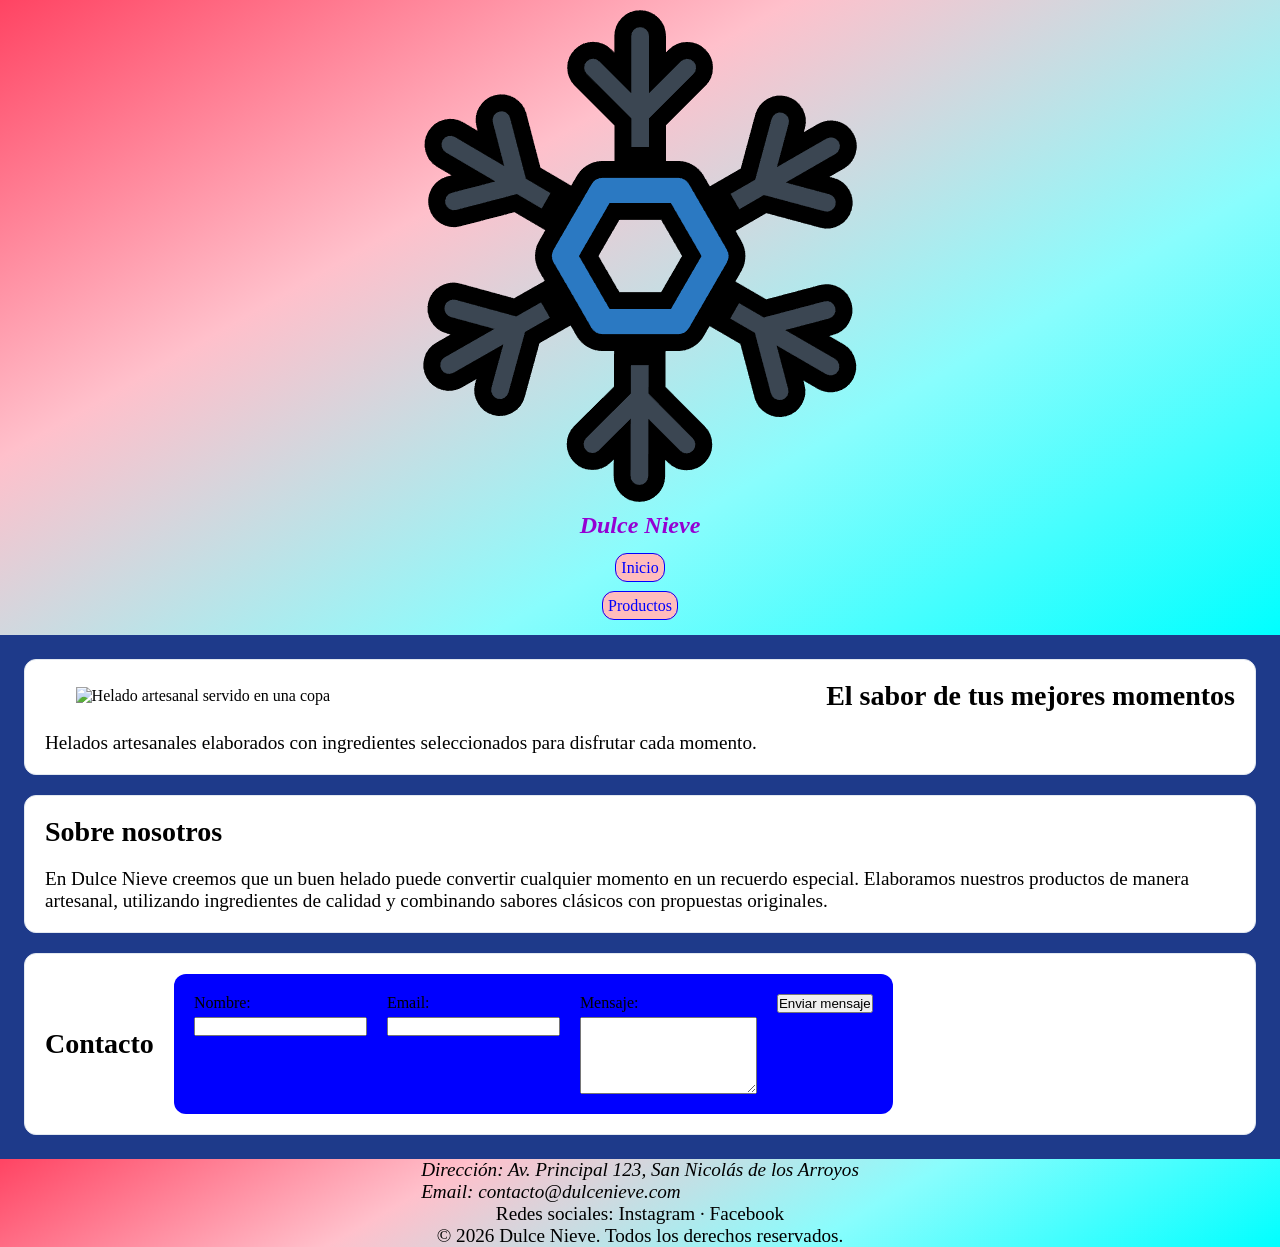
==== index.html @ 10e42fdd "Contacto arreglado" ====
<!DOCTYPE html>
<html lang="es">
<head>
    <meta charset="UTF-8">
    <meta name="viewport" content="width=device-width, initial-scale=1.0">
    <link rel="icon" type="image/png" href="img/logo.png">
    <link rel="stylesheet" href="./styles.css">
    <title>Dulce Nieve | Heladería</title>
</head>
<body>
    <header class="encabezado">
        <img src="img/logo.png" alt="Logo de Dulce Nieve">
        <h1><em>Dulce Nieve</em></h1>
        <nav class="barra">
            <ul>
                <li>
                    <a href="index.html">Inicio</a>
                </li>
                <li>
                    <a href="productos.html">Productos</a>
                </li>
            </ul>
        </nav>
    </header>

    <main class="contenedor">

        <section class="hero">
            <img
                src="https://images.unsplash.com/photo-1563805042-7684c019e1cb"
                alt="Helado artesanal servido en una copa"
            >

            <h2>El sabor de tus mejores momentos</h2>

            <p>
                Helados artesanales elaborados con ingredientes seleccionados
                para disfrutar cada momento.
            </p>
        </section>

        <section id="sobre-nosotros">
            <h2>Sobre nosotros</h2>

            <p>
                En Dulce Nieve creemos que un buen helado puede convertir
                cualquier momento en un recuerdo especial. Elaboramos nuestros
                productos de manera artesanal, utilizando ingredientes de
                calidad y combinando sabores clásicos con propuestas originales.
            </p>
        </section>

        <section id="contacto">
            <h2>Contacto</h2>

            <form action="#" method="post">
                <div class="campo">
                    <label for="nombre">Nombre:</label>
                    <input
                        type="text"
                        id="nombre"
                        name="nombre"
                        autocomplete="name"
                        required
                    >
                </div>

                <div class="campo">
                    <label for="email">Email:</label>
                    <input
                        type="email"
                        id="email"
                        name="email"
                        autocomplete="email"
                        required
                    >
                </div>

                <div class="campo">
                    <label for="mensaje">Mensaje:</label>
                    <textarea
                        id="mensaje"
                        name="mensaje"
                        rows="5"
                        required
                    ></textarea>
                </div>

                <button type="submit">Enviar mensaje</button>
            </form>
        </section>

    </main>

    <footer class="pie">
        <address>
            <p>Dirección: Av. Principal 123, San Nicolás de los Arroyos</p>
            <p>Email: contacto@dulcenieve.com</p>
        </address>

        <p>Redes sociales: Instagram · Facebook</p>

        <p>&copy; 2026 Dulce Nieve. Todos los derechos reservados.</p>
    </footer>
</body>
</html>
---- styles.css ----
* {
  margin: 0;
  padding: 0;
  box-sizing: border-box;
}

.encabezado {
    margin: 0;
    background: linear-gradient(150deg, #ff4463,#ffc0cb,#89fdfd ,#00ffff);
    width: 100%;
    display: flex;
    flex-direction: column;
    align-items: center;
    position: sticky;
    top: 0;
    left: 0;
    z-index: 1;
}
.encabezado img {
    width: 40%;
}
.encabezado h1 {
    margin-bottom: 0;
    font-weight: bold;
    font-size: 1.5rem;
    color: darkviolet;
}
.barra ul{
    list-style: none;
    margin: 0;
    padding: 20px 0;
    display: flex;
    flex-direction: column;
    align-items: center;
    gap: 20px;
}
.barra ul a{
    text-decoration: none;
    padding: 5px;
    color: blue;
    background-color: #ffbcbc;
    border: 1px solid blue;
    border-radius: 12px;
}

.hero img {
    width: 100%;
    max-width: 700px;
    margin: 0 auto;
}

.contenedor{
    background-color: #1e3a8a;
    margin: 0 auto;
    padding: 24px;
    display: flex;
    flex-direction: column;
    justify-content: space-evenly;
    gap: 20px;
}

.hero, #sobre-nosotros, #contacto{
  display: flex;
  flex-wrap: wrap;
  gap: 20px;
  align-items: center;
  background-color: #ffffff;
  border: 1px solid #e2e8f0;
  border-radius: 12px;
  padding: 20px;
}

#contacto form{
    background-color: blue;
    border-radius: 12px;
  padding: 20px;
  display: flex;
  flex-wrap: wrap;
  gap: 20px;
  align-items: flex-start;
}

.campo {
    display: flex;
    flex-direction: column;
    gap: 5px;
}

h2{
    font-size: 1.75rem;
}

p{
    font-size: 1.20rem;
}

.pie{
    margin: 0;
    background: linear-gradient(150deg, #ff4463,#ffc0cb,#89fdfd ,#00ffff);
    width: 100%;
    display: flex;
    flex-direction: column;
    align-items: center;
    position: relative;
    bottom: 0;
    left: 0;
    z-index: 1;
}
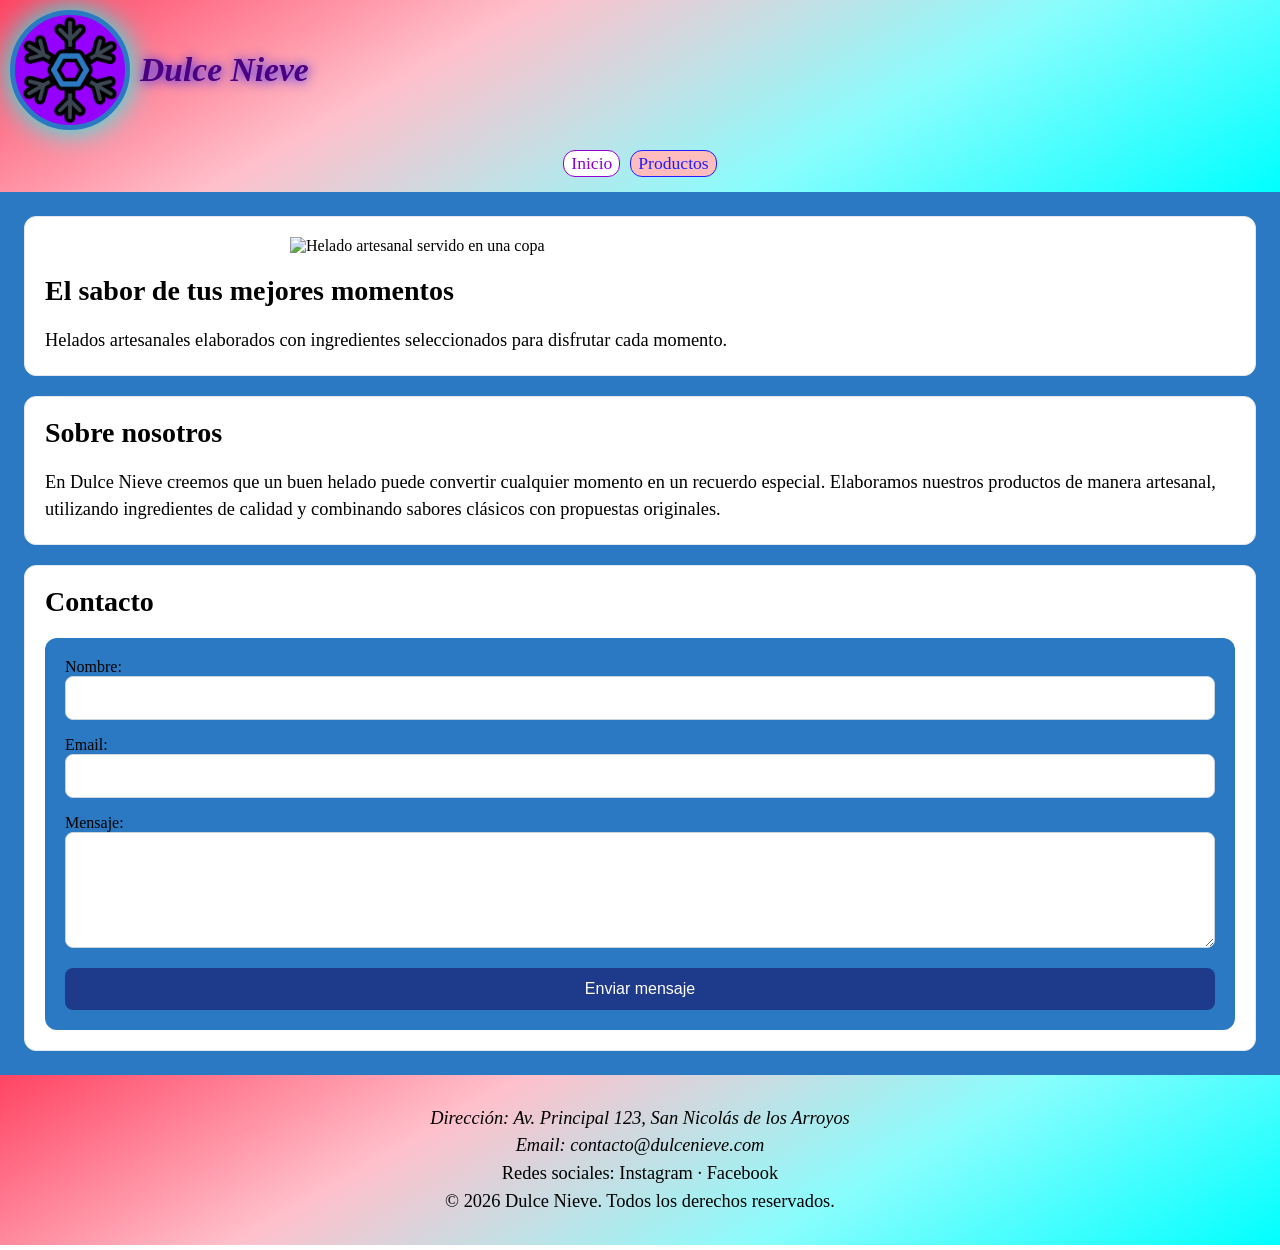
==== commit f3058d2d: "Se cambiaron los html y el css para cambiar de color la opcion activa del navegador" ====
--- a/index.html
+++ b/index.html
@@ -14,7 +14,7 @@
         <nav class="barra">
             <ul>
                 <li>
-                    <a href="index.html">Inicio</a>
+                    <a href="index.html" aria-current="page">Inicio</a>
                 </li>
                 <li>
                     <a href="productos.html">Productos</a>
@@ -25,7 +25,7 @@
 
     <main class="contenedor">
 
-        <section class="hero">
+        <section class="seccion">
             <img
                 src="https://images.unsplash.com/photo-1563805042-7684c019e1cb"
                 alt="Helado artesanal servido en una copa"
@@ -39,7 +39,7 @@
             </p>
         </section>
 
-        <section id="sobre-nosotros">
+        <section class="seccion">
             <h2>Sobre nosotros</h2>
 
             <p>
@@ -50,7 +50,7 @@
             </p>
         </section>
 
-        <section id="contacto">
+        <section class="seccion">
             <h2>Contacto</h2>
 
             <form action="#" method="post">
--- a/styles.css
+++ b/styles.css
@@ -1,56 +1,74 @@
 * {
-  margin: 0;
-  padding: 0;
-  box-sizing: border-box;
+    margin: 0;
+    padding: 0;
+    box-sizing: border-box;
 }
 
 .encabezado {
     margin: 0;
     background: linear-gradient(150deg, #ff4463,#ffc0cb,#89fdfd ,#00ffff);
     width: 100%;
-    display: flex;
-    flex-direction: column;
-    align-items: center;
     position: sticky;
     top: 0;
-    left: 0;
-    z-index: 1;
+    z-index: 10;
+
+    display: flex;
+    flex-wrap: wrap;
+    align-items: center;
 }
 .encabezado img {
-    width: 40%;
+    width: 120px;
+    margin: 10px;
+    max-width: 40%;
+    border-radius: 50%;
+    border: 5px solid rgb(43, 121, 194);
+    background-color: rgb(149, 0, 255);
+    box-shadow: 0px 0px 30px rgb(0, 255, 242)
 }
 .encabezado h1 {
-    margin-bottom: 0;
+    margin: 0;
     font-weight: bold;
-    font-size: 1.5rem;
-    color: darkviolet;
-}
-.barra ul{
-    list-style: none;
-    margin: 0;
-    padding: 20px 0;
-    display: flex;
-    flex-direction: column;
-    align-items: center;
-    gap: 20px;
-}
-.barra ul a{
-    text-decoration: none;
-    padding: 5px;
-    color: blue;
-    background-color: #ffbcbc;
-    border: 1px solid blue;
-    border-radius: 12px;
+    font-size: 2.1rem;
+    color:indigo;
+    text-shadow: 1px 1px 12px rgb(32, 28, 255);
 }
 
-.hero img {
+.barra {
+    width: 100%;
+}
+
+.barra ul {
+    list-style: none;
+    padding: 10px 0 15px;
+    display: flex;
+    justify-content: center;
+    gap: 10px;
+}
+.barra ul a {
+    display: block;
+    text-decoration: none;
+    padding: 2px 7px;
+    color: rgb(32, 28, 255);
+    background-color: #ffbcbc;
+    border: 1px solid rgb(32, 28, 255);
+    border-radius: 12px;
+    font-size: 1.1rem;
+}
+
+.barra ul a[aria-current="page"] {
+    background-color: #ffffff;
+    color: darkviolet;
+    border: 1px solid darkviolet;
+}
+
+.seccion img {
     width: 100%;
     max-width: 700px;
     margin: 0 auto;
 }
 
-.contenedor{
-    background-color: #1e3a8a;
+.contenedor {
+    background-color: rgb(43, 121, 194);
     margin: 0 auto;
     padding: 24px;
     display: flex;
@@ -59,50 +77,107 @@
     gap: 20px;
 }
 
-.hero, #sobre-nosotros, #contacto{
-  display: flex;
-  flex-wrap: wrap;
-  gap: 20px;
-  align-items: center;
-  background-color: #ffffff;
-  border: 1px solid #e2e8f0;
-  border-radius: 12px;
-  padding: 20px;
+.seccion {
+    display: flex;
+    flex-direction: column;
+    gap: 20px;
+    align-items: stretch;
+    background-color: #ffffff;
+    border: 1px solid #e2e8f0;
+    border-radius: 12px;
+    padding: 20px;
 }
 
-#contacto form{
-    background-color: blue;
+.seccion form {
+    width: 100%;
+    background-color: rgb(43, 121, 194);
     border-radius: 12px;
-  padding: 20px;
-  display: flex;
-  flex-wrap: wrap;
-  gap: 20px;
-  align-items: flex-start;
+    padding: 20px;
+    display: flex;
+    flex-direction: column;
+    gap: 16px;
 }
 
-.campo {
+.campo input,
+.campo textarea {
+    width: 100%;
+    padding: 12px;
+    border: 1px solid #cbd5e1;
+    border-radius: 8px;
+    font-size: 1rem;
+}
+
+.campo textarea {
+    resize: vertical;
+}
+
+.seccion button {
+    padding: 12px 20px;
+    border: none;
+    border-radius: 8px;
+    background-color: #1e3a8a;
+    color: white;
+    font-size: 1rem;
+    cursor: pointer;
+}
+
+h2 {
+    font-size: 1.75rem; 
+}
+
+h3 {
+    font-size: 1.35rem; 
+}
+
+p {
+    font-size: 1.15rem; 
+    line-height: 1.5;
+}
+
+.productos-grid {
+    width: 100%;
+    display: grid;
+    grid-template-columns: 1fr;
+    gap: 20px;
+}
+
+.producto {
+    background-color: #ffffff;
+    border: 1px solid #e2e8f0;
+    border-radius: 12px;
+    padding: 15px;
     display: flex;
     flex-direction: column;
-    gap: 5px;
+    gap: 8px;
+    transition: transform 0.2s;
 }
 
-h2{
-    font-size: 1.75rem;
+.producto:hover {
+    transform: translateY(-5px);
 }
 
-p{
-    font-size: 1.20rem;
+.producto img {
+    width: 100%;
+    aspect-ratio: 1 / 1;
+    object-fit: cover;
+    border-radius: 10px;
 }
 
-.pie{
-    margin: 0;
-    background: linear-gradient(150deg, #ff4463,#ffc0cb,#89fdfd ,#00ffff);
-    width: 100%;
-    display: flex;
-    flex-direction: column;
-    align-items: center;
-    position: relative;
-    bottom: 0;
-    left: 0;
-    z-index: 1;
+.precio {
+    font-size: 1.15rem;
+    font-weight: bold;
+    color: #1e3a8a;
+}
+
+.pie {
+    background: linear-gradient(
+        150deg,
+        #ff4463,
+        #ffc0cb,
+        #89fdfd,
+        #00ffff
+    );
+
+    padding: 30px;
+    text-align: center;
 }
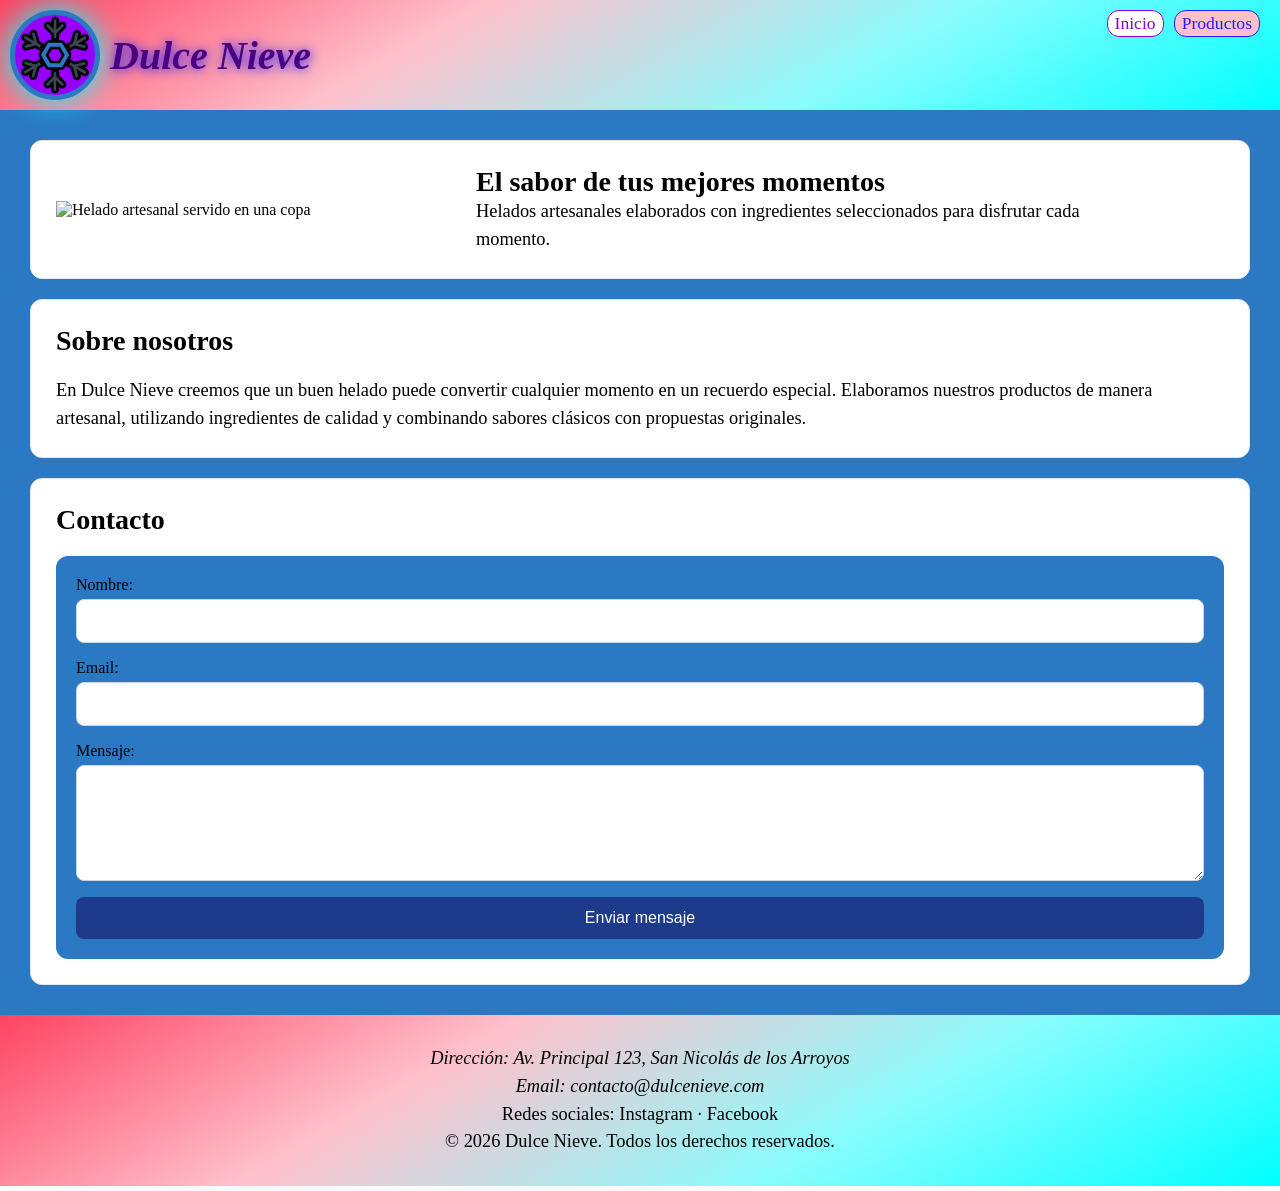
==== commit 77c3607b: "Se agregan animaciones y se comienza a implementar @media" ====
--- a/index.html
+++ b/index.html
@@ -25,19 +25,21 @@
 
     <main class="contenedor">
 
-        <section class="seccion">
-            <img
-                src="https://images.unsplash.com/photo-1563805042-7684c019e1cb"
-                alt="Helado artesanal servido en una copa"
-            >
+        <section class="seccion inicio-principal">
+    <img
+        src="https://images.unsplash.com/photo-1563805042-7684c019e1cb"
+        alt="Helado artesanal servido en una copa"
+    >
 
-            <h2>El sabor de tus mejores momentos</h2>
+    <div>
+        <h2>El sabor de tus mejores momentos</h2>
 
-            <p>
-                Helados artesanales elaborados con ingredientes seleccionados
-                para disfrutar cada momento.
-            </p>
-        </section>
+        <p>
+            Helados artesanales elaborados con ingredientes seleccionados
+            para disfrutar cada momento.
+        </p>
+    </div>
+    </section>
 
         <section class="seccion">
             <h2>Sobre nosotros</h2>
--- a/styles.css
+++ b/styles.css
@@ -1,3 +1,38 @@
+:root {
+    /* Colores principales */
+    --color-rosa-claro: #ffc0cb;
+    --color-cyan: #00ffff;
+    --color-header-footer: linear-gradient(
+        150deg,
+        #ff4463,
+        var(--color-rosa-claro),
+        #89fdfd,
+        var(--color-cyan)
+    );
+
+    /* Colores secundarios */
+    --color-azul: #2b79c2;
+    --color-azul-oscuro: #1e3a8a;
+    --color-violeta-claro: darkviolet;
+    --color-azul-brillante: #201cff;
+
+    /* Colores generales */
+    --color-blanco: #ffffff;
+    --color-borde: #e2e8f0;
+
+    /* Medidas */
+    --espacio-medio: 10px;
+    --espacio-grande: 20px;
+
+    /* Bordes */
+    --radio-pequeno: 8px;
+    --radio-grande: 12px;
+    --borde-fino: 1px;
+
+    /* Texto */
+    --texto-normal: 1.15rem;
+}
+
 * {
     margin: 0;
     padding: 0;
@@ -6,8 +41,9 @@
 
 .encabezado {
     margin: 0;
-    background: linear-gradient(150deg, #ff4463,#ffc0cb,#89fdfd ,#00ffff);
-    width: 100%;
+    width: 100%;
+    background: var(--color-header-footer);
+
     position: sticky;
     top: 0;
     z-index: 10;
@@ -16,21 +52,24 @@
     flex-wrap: wrap;
     align-items: center;
 }
+
 .encabezado img {
     width: 120px;
-    margin: 10px;
+    margin: var(--espacio-medio);
     max-width: 40%;
+
     border-radius: 50%;
-    border: 5px solid rgb(43, 121, 194);
-    background-color: rgb(149, 0, 255);
-    box-shadow: 0px 0px 30px rgb(0, 255, 242)
-}
+    border: 5px solid var(--color-azul);
+    background-color: #9500ff;
+    box-shadow: 0 0 30px var(--color-cyan);
+}
+
 .encabezado h1 {
     margin: 0;
     font-weight: bold;
     font-size: 2.1rem;
-    color:indigo;
-    text-shadow: 1px 1px 12px rgb(32, 28, 255);
+    color: indigo;
+    text-shadow: 1px 1px 12px var(--color-azul-brillante);
 }
 
 .barra {
@@ -39,26 +78,73 @@
 
 .barra ul {
     list-style: none;
-    padding: 10px 0 15px;
+    padding: var(--espacio-medio) 0 15px;
+
     display: flex;
     justify-content: center;
-    gap: 10px;
-}
+    gap: var(--espacio-medio);
+}
+
 .barra ul a {
     display: block;
+
     text-decoration: none;
     padding: 2px 7px;
-    color: rgb(32, 28, 255);
-    background-color: #ffbcbc;
-    border: 1px solid rgb(32, 28, 255);
-    border-radius: 12px;
+
+    color: var(--color-azul-brillante);
+    background-color: var(--color-rosa-claro);
+
+    border: var(--borde-fino) solid var(--color-azul-brillante);
+    border-radius: var(--radio-grande);
+
     font-size: 1.1rem;
 }
 
 .barra ul a[aria-current="page"] {
-    background-color: #ffffff;
-    color: darkviolet;
-    border: 1px solid darkviolet;
+    background-color: var(--color-blanco);
+    color: var(--color-violeta-claro);
+    border-color: var(--color-violeta-claro);
+}
+
+.contenedor {
+    background-color: var(--color-azul);
+
+    margin: 0 auto;
+    padding: 24px;
+
+    display: flex;
+    flex-direction: column;
+
+    justify-content: space-evenly;
+    gap: var(--espacio-grande);
+}
+
+.seccion {
+    display: flex;
+    flex-direction: column;
+
+    gap: var(--espacio-grande);
+    align-items: stretch;
+
+    background-color: var(--color-blanco);
+
+    border: var(--borde-fino) solid var(--color-borde);
+    border-radius: var(--radio-grande);
+
+    padding: 20px;
+    animation: aparecer 0.8s ease;
+}
+
+@keyframes aparecer {
+    from {
+        opacity: 0;
+        transform: translateY(15px);
+    }
+
+    to {
+        opacity: 1;
+        transform: translateY(0);
+    }
 }
 
 .seccion img {
@@ -67,43 +153,35 @@
     margin: 0 auto;
 }
 
-.contenedor {
-    background-color: rgb(43, 121, 194);
-    margin: 0 auto;
-    padding: 24px;
-    display: flex;
-    flex-direction: column;
-    justify-content: space-evenly;
-    gap: 20px;
-}
-
-.seccion {
-    display: flex;
-    flex-direction: column;
-    gap: 20px;
-    align-items: stretch;
-    background-color: #ffffff;
-    border: 1px solid #e2e8f0;
-    border-radius: 12px;
+.seccion form {
+    width: 100%;
+
+    background-color: var(--color-azul);
+
+    border-radius: var(--radio-grande);
     padding: 20px;
-}
-
-.seccion form {
-    width: 100%;
-    background-color: rgb(43, 121, 194);
-    border-radius: 12px;
-    padding: 20px;
-    display: flex;
-    flex-direction: column;
+
+    display: flex;
+    flex-direction: column;
+
     gap: 16px;
+}
+
+.campo {
+    display: flex;
+    flex-direction: column;
+    gap: 5px;
 }
 
 .campo input,
 .campo textarea {
     width: 100%;
+
     padding: 12px;
-    border: 1px solid #cbd5e1;
-    border-radius: 8px;
+
+    border: var(--borde-fino) solid #cbd5e1;
+    border-radius: var(--radio-pequeno);
+
     font-size: 1rem;
 }
 
@@ -113,71 +191,127 @@
 
 .seccion button {
     padding: 12px 20px;
+
     border: none;
-    border-radius: 8px;
-    background-color: #1e3a8a;
-    color: white;
+    border-radius: var(--radio-pequeno);
+
+    background-color: var(--color-azul-oscuro);
+    color: var(--color-blanco);
+
     font-size: 1rem;
     cursor: pointer;
 }
 
 h2 {
-    font-size: 1.75rem; 
+    font-size: 1.75rem;
 }
 
 h3 {
-    font-size: 1.35rem; 
+    font-size: 1.35rem;
 }
 
 p {
-    font-size: 1.15rem; 
+    font-size: var(--texto-normal);
     line-height: 1.5;
 }
 
 .productos-grid {
     width: 100%;
+
     display: grid;
     grid-template-columns: 1fr;
-    gap: 20px;
+
+    gap: var(--espacio-grande);
 }
 
 .producto {
-    background-color: #ffffff;
-    border: 1px solid #e2e8f0;
-    border-radius: 12px;
+    background-color: var(--color-blanco);
+
+    border: var(--borde-fino) solid var(--color-borde);
+    border-radius: var(--radio-grande);
+
     padding: 15px;
+
     display: flex;
     flex-direction: column;
     gap: 8px;
-    transition: transform 0.2s;
+
+    transition: 
+        transform 0.2s ease,
+        box-shadow 0.2s ease;
 }
 
 .producto:hover {
     transform: translateY(-5px);
+    box-shadow: 0 8px 20px rgba(0, 0, 0, 0.15);
 }
 
 .producto img {
     width: 100%;
+
     aspect-ratio: 1 / 1;
     object-fit: cover;
+
     border-radius: 10px;
 }
 
 .precio {
-    font-size: 1.15rem;
+    font-size: var(--texto-normal);
     font-weight: bold;
-    color: #1e3a8a;
+    color: var(--color-azul-oscuro);
 }
 
 .pie {
-    background: linear-gradient(
-        150deg,
-        #ff4463,
-        #ffc0cb,
-        #89fdfd,
-        #00ffff
-    );
-
+    background: var(--color-header-footer);
     padding: 30px;
     text-align: center;
+}
+
+@media (min-width: 600px) {
+
+    .encabezado img {
+        width: 90px;
+    }
+
+    .encabezado h1 {
+        font-size: 2.5rem;
+    }
+
+    .barra {
+        width: auto;
+        position: absolute;
+        top: 0;
+        right: 0;
+    }
+
+    .barra ul {
+        padding: 10px 20px;
+    }
+
+    .contenedor {
+        padding: 30px;
+    }
+
+    .seccion {
+        padding: 25px;
+    }
+
+    .inicio-principal {
+        flex-direction: row;
+        align-items: center;
+    }
+
+    .inicio-principal img {
+        width: 45%;
+        max-width: 400px;
+        margin: 0;
+    }
+
+    .inicio-principal > div {
+        width: 55%;
+    }
+
+    .productos-grid {
+        grid-template-columns: repeat(2, 1fr);
+    }
 }
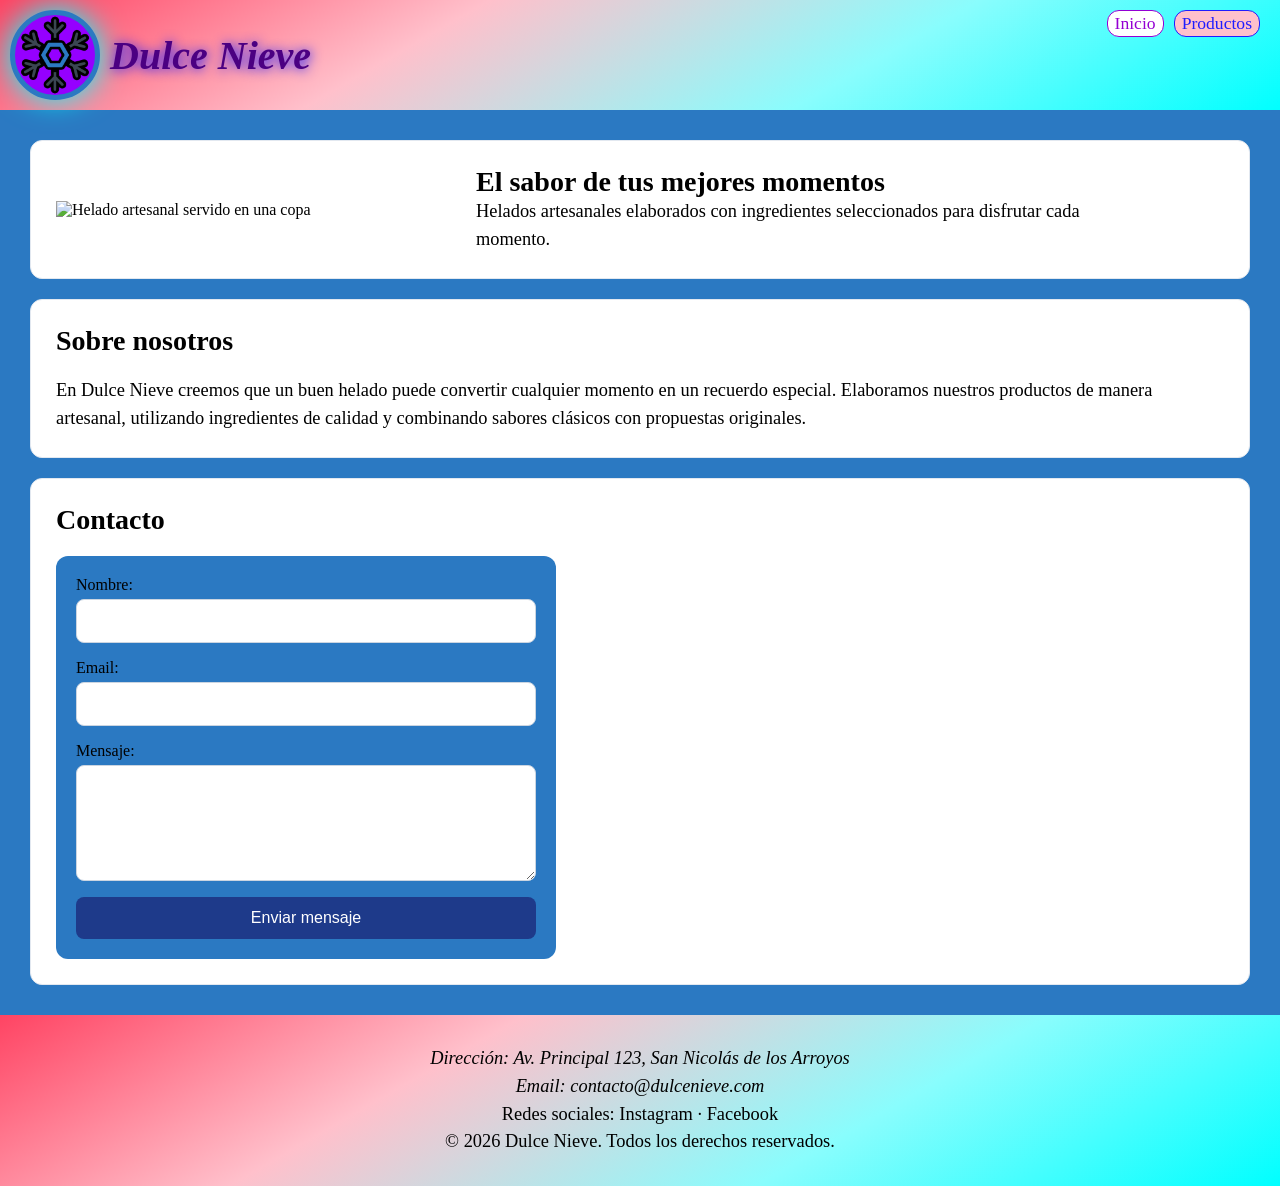
==== commit 6207fd93: "Se sigue intentando finalizar el @media del index.html" ====
--- a/index.html
+++ b/index.html
@@ -7,7 +7,7 @@
     <link rel="stylesheet" href="./styles.css">
     <title>Dulce Nieve | Heladería</title>
 </head>
-<body>
+<body id="pagina-principal">
     <header class="encabezado">
         <img src="img/logo.png" alt="Logo de Dulce Nieve">
         <h1><em>Dulce Nieve</em></h1>
--- a/styles.css
+++ b/styles.css
@@ -296,6 +296,10 @@
         padding: 25px;
     }
 
+    .seccion form {
+        max-width: 500px;
+    }
+
     .inicio-principal {
         flex-direction: row;
         align-items: center;
@@ -314,4 +318,14 @@
     .productos-grid {
         grid-template-columns: repeat(2, 1fr);
     }
+
+    .producto img {
+        width: 100%;
+        max-height: 300px;
+
+        aspect-ratio: 1 / 1;
+        object-fit: cover;
+
+        border-radius: 10px;
+    }
 }
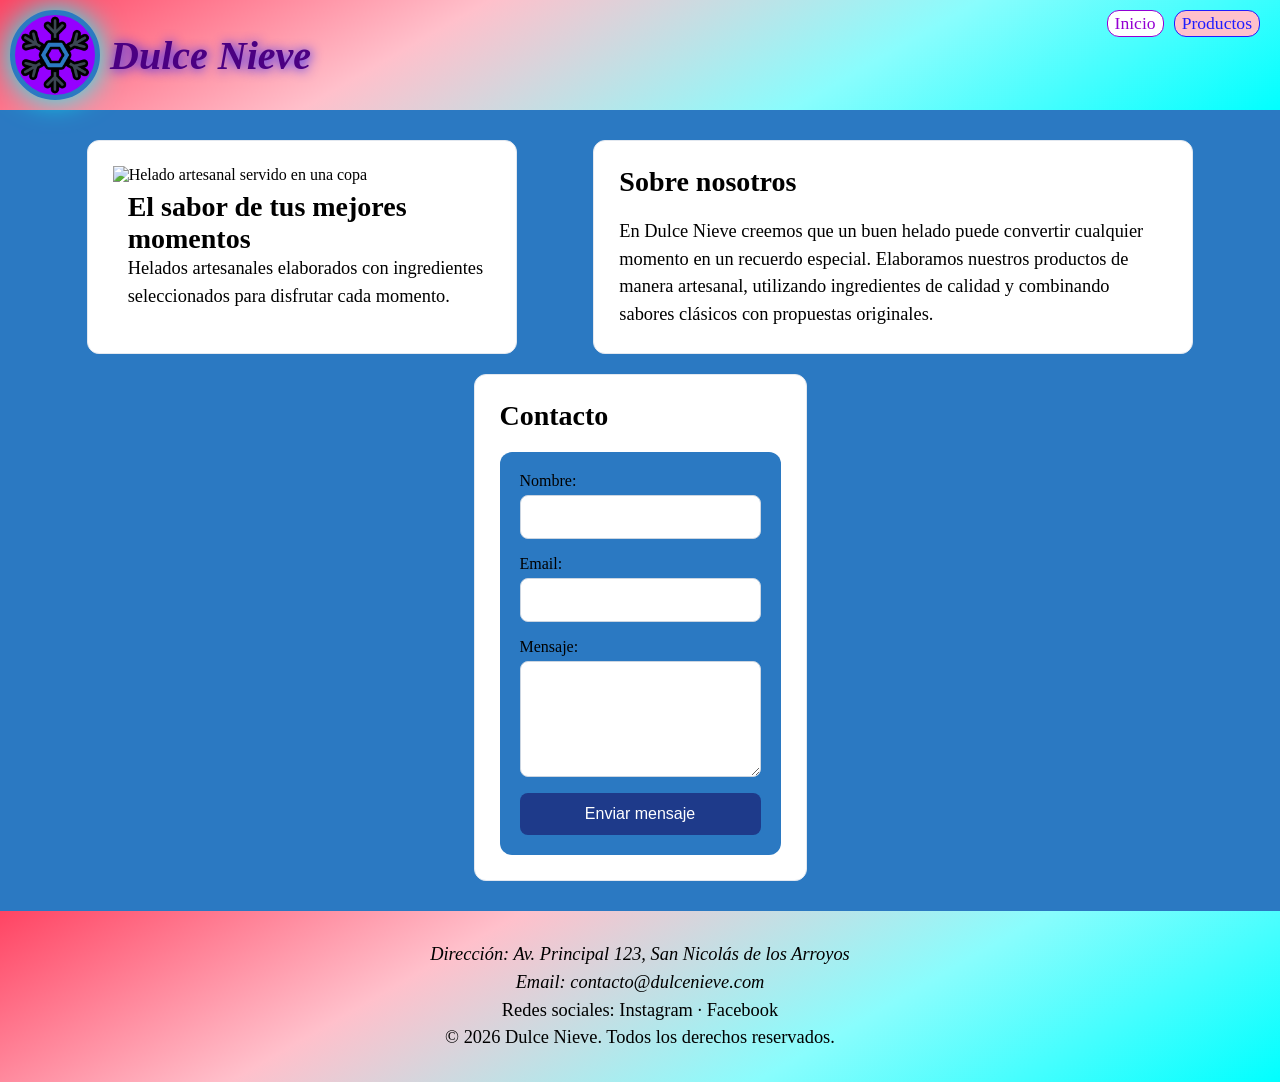
==== commit 36429c30: "Los estilos casi estan terminados faltaria descargar las imagenes y solucionar asuntos de posicionam" ====
--- a/index.html
+++ b/index.html
@@ -1,108 +1,101 @@
-<!DOCTYPE html>
+<!doctype html>
 <html lang="es">
-<head>
-    <meta charset="UTF-8">
-    <meta name="viewport" content="width=device-width, initial-scale=1.0">
-    <link rel="icon" type="image/png" href="img/logo.png">
-    <link rel="stylesheet" href="./styles.css">
+  <head>
+    <meta charset="UTF-8" />
+    <meta name="viewport" content="width=device-width, initial-scale=1.0" />
+    <link rel="icon" type="image/png" href="img/logo.png" />
+    <link rel="stylesheet" href="./styles.css" />
     <title>Dulce Nieve | Heladería</title>
-</head>
-<body id="pagina-principal">
+  </head>
+  <body id="pagina-principal">
     <header class="encabezado">
-        <img src="img/logo.png" alt="Logo de Dulce Nieve">
-        <h1><em>Dulce Nieve</em></h1>
-        <nav class="barra">
-            <ul>
-                <li>
-                    <a href="index.html" aria-current="page">Inicio</a>
-                </li>
-                <li>
-                    <a href="productos.html">Productos</a>
-                </li>
-            </ul>
-        </nav>
+      <img src="img/logo.png" alt="Logo de Dulce Nieve" />
+      <h1><em>Dulce Nieve</em></h1>
+      <nav class="barra">
+        <ul>
+          <li>
+            <a href="index.html" aria-current="page">Inicio</a>
+          </li>
+          <li>
+            <a href="productos.html">Productos</a>
+          </li>
+        </ul>
+      </nav>
     </header>
 
     <main class="contenedor">
+      <section class="seccion inicio-principal">
+        <img
+          src="https://images.unsplash.com/photo-1563805042-7684c019e1cb"
+          alt="Helado artesanal servido en una copa"
+        />
 
-        <section class="seccion inicio-principal">
-    <img
-        src="https://images.unsplash.com/photo-1563805042-7684c019e1cb"
-        alt="Helado artesanal servido en una copa"
-    >
+        <div>
+          <h2>El sabor de tus mejores momentos</h2>
 
-    <div>
-        <h2>El sabor de tus mejores momentos</h2>
+          <p>
+            Helados artesanales elaborados con ingredientes seleccionados para
+            disfrutar cada momento.
+          </p>
+        </div>
+      </section>
+
+      <section class="seccion sobre-nosotros">
+        <h2>Sobre nosotros</h2>
 
         <p>
-            Helados artesanales elaborados con ingredientes seleccionados
-            para disfrutar cada momento.
+          En Dulce Nieve creemos que un buen helado puede convertir cualquier
+          momento en un recuerdo especial. Elaboramos nuestros productos de
+          manera artesanal, utilizando ingredientes de calidad y combinando
+          sabores clásicos con propuestas originales.
         </p>
-    </div>
-    </section>
+      </section>
 
-        <section class="seccion">
-            <h2>Sobre nosotros</h2>
+      <section class="seccion">
+        <h2>Contacto</h2>
 
-            <p>
-                En Dulce Nieve creemos que un buen helado puede convertir
-                cualquier momento en un recuerdo especial. Elaboramos nuestros
-                productos de manera artesanal, utilizando ingredientes de
-                calidad y combinando sabores clásicos con propuestas originales.
-            </p>
-        </section>
+        <form action="#" method="post">
+          <div class="campo">
+            <label for="nombre">Nombre:</label>
+            <input
+              type="text"
+              id="nombre"
+              name="nombre"
+              autocomplete="name"
+              required
+            />
+          </div>
 
-        <section class="seccion">
-            <h2>Contacto</h2>
+          <div class="campo">
+            <label for="email">Email:</label>
+            <input
+              type="email"
+              id="email"
+              name="email"
+              autocomplete="email"
+              required
+            />
+          </div>
 
-            <form action="#" method="post">
-                <div class="campo">
-                    <label for="nombre">Nombre:</label>
-                    <input
-                        type="text"
-                        id="nombre"
-                        name="nombre"
-                        autocomplete="name"
-                        required
-                    >
-                </div>
+          <div class="campo">
+            <label for="mensaje">Mensaje:</label>
+            <textarea id="mensaje" name="mensaje" rows="5" required></textarea>
+          </div>
 
-                <div class="campo">
-                    <label for="email">Email:</label>
-                    <input
-                        type="email"
-                        id="email"
-                        name="email"
-                        autocomplete="email"
-                        required
-                    >
-                </div>
-
-                <div class="campo">
-                    <label for="mensaje">Mensaje:</label>
-                    <textarea
-                        id="mensaje"
-                        name="mensaje"
-                        rows="5"
-                        required
-                    ></textarea>
-                </div>
-
-                <button type="submit">Enviar mensaje</button>
-            </form>
-        </section>
-
+          <button type="submit">Enviar mensaje</button>
+        </form>
+      </section>
     </main>
 
     <footer class="pie">
-        <address>
-            <p>Dirección: Av. Principal 123, San Nicolás de los Arroyos</p>
-            <p>Email: contacto@dulcenieve.com</p>
-        </address>
+      <address>
+        <p>Dirección: Av. Principal 123, San Nicolás de los Arroyos</p>
+        <p>Email: contacto@dulcenieve.com</p>
+      </address>
 
-        <p>Redes sociales: Instagram · Facebook</p>
+      <p>Redes sociales: Instagram · Facebook</p>
 
-        <p>&copy; 2026 Dulce Nieve. Todos los derechos reservados.</p>
+      <p>&copy; 2026 Dulce Nieve. Todos los derechos reservados.</p>
     </footer>
-</body>
-</html>+  </body>
+</html>
--- a/styles.css
+++ b/styles.css
@@ -1,331 +1,354 @@
 :root {
-    /* Colores principales */
-    --color-rosa-claro: #ffc0cb;
-    --color-cyan: #00ffff;
-    --color-header-footer: linear-gradient(
-        150deg,
-        #ff4463,
-        var(--color-rosa-claro),
-        #89fdfd,
-        var(--color-cyan)
-    );
-
-    /* Colores secundarios */
-    --color-azul: #2b79c2;
-    --color-azul-oscuro: #1e3a8a;
-    --color-violeta-claro: darkviolet;
-    --color-azul-brillante: #201cff;
-
-    /* Colores generales */
-    --color-blanco: #ffffff;
-    --color-borde: #e2e8f0;
-
-    /* Medidas */
-    --espacio-medio: 10px;
-    --espacio-grande: 20px;
-
-    /* Bordes */
-    --radio-pequeno: 8px;
-    --radio-grande: 12px;
-    --borde-fino: 1px;
-
-    /* Texto */
-    --texto-normal: 1.15rem;
+  /* Colores principales */
+  --color-rosa-claro: #ffc0cb;
+  --color-cyan: #00ffff;
+  --color-header-footer: linear-gradient(
+    150deg,
+    #ff4463,
+    var(--color-rosa-claro),
+    #89fdfd,
+    var(--color-cyan)
+  );
+
+  /* Colores secundarios */
+  --color-azul: #2b79c2;
+  --color-azul-oscuro: #1e3a8a;
+  --color-violeta-claro: darkviolet;
+  --color-azul-brillante: #201cff;
+
+  /* Colores generales */
+  --color-blanco: #ffffff;
+  --color-borde: #e2e8f0;
+
+  /* Medidas */
+  --espacio-medio: 10px;
+  --espacio-grande: 20px;
+
+  /* Bordes */
+  --radio-pequeno: 8px;
+  --radio-grande: 12px;
+  --borde-fino: 1px;
+
+  /* Texto */
+  --texto-normal: 1.15rem;
 }
 
 * {
-    margin: 0;
-    padding: 0;
-    box-sizing: border-box;
+  margin: 0;
+  padding: 0;
+  box-sizing: border-box;
 }
 
 .encabezado {
-    margin: 0;
-    width: 100%;
-    background: var(--color-header-footer);
-
-    position: sticky;
-    top: 0;
-    z-index: 10;
-
-    display: flex;
-    flex-wrap: wrap;
-    align-items: center;
+  margin: 0;
+  width: 100%;
+  background: var(--color-header-footer);
+
+  position: sticky;
+  top: 0;
+  z-index: 10;
+
+  display: flex;
+  flex-wrap: wrap;
+  align-items: center;
 }
 
 .encabezado img {
-    width: 120px;
-    margin: var(--espacio-medio);
-    max-width: 40%;
-
-    border-radius: 50%;
-    border: 5px solid var(--color-azul);
-    background-color: #9500ff;
-    box-shadow: 0 0 30px var(--color-cyan);
+  width: 120px;
+  margin: var(--espacio-medio);
+  max-width: 40%;
+
+  border-radius: 50%;
+  border: 5px solid var(--color-azul);
+  background-color: #9500ff;
+  box-shadow: 0 0 30px var(--color-cyan);
 }
 
 .encabezado h1 {
-    margin: 0;
-    font-weight: bold;
-    font-size: 2.1rem;
-    color: indigo;
-    text-shadow: 1px 1px 12px var(--color-azul-brillante);
+  margin: 0;
+  font-weight: bold;
+  font-size: 2.1rem;
+  color: indigo;
+  text-shadow: 1px 1px 12px var(--color-azul-brillante);
 }
 
 .barra {
-    width: 100%;
+  width: 100%;
 }
 
 .barra ul {
-    list-style: none;
-    padding: var(--espacio-medio) 0 15px;
-
-    display: flex;
-    justify-content: center;
-    gap: var(--espacio-medio);
+  list-style: none;
+  padding: var(--espacio-medio) 0 15px;
+
+  display: flex;
+  justify-content: center;
+  gap: var(--espacio-medio);
 }
 
 .barra ul a {
-    display: block;
-
-    text-decoration: none;
-    padding: 2px 7px;
-
-    color: var(--color-azul-brillante);
-    background-color: var(--color-rosa-claro);
-
-    border: var(--borde-fino) solid var(--color-azul-brillante);
-    border-radius: var(--radio-grande);
-
-    font-size: 1.1rem;
+  display: block;
+
+  text-decoration: none;
+  padding: 2px 7px;
+
+  color: var(--color-azul-brillante);
+  background-color: var(--color-rosa-claro);
+
+  border: var(--borde-fino) solid var(--color-azul-brillante);
+  border-radius: var(--radio-grande);
+
+  font-size: 1.1rem;
 }
 
 .barra ul a[aria-current="page"] {
-    background-color: var(--color-blanco);
-    color: var(--color-violeta-claro);
-    border-color: var(--color-violeta-claro);
+  background-color: var(--color-blanco);
+  color: var(--color-violeta-claro);
+  border-color: var(--color-violeta-claro);
 }
 
 .contenedor {
-    background-color: var(--color-azul);
-
-    margin: 0 auto;
-    padding: 24px;
-
-    display: flex;
-    flex-direction: column;
-
-    justify-content: space-evenly;
-    gap: var(--espacio-grande);
+  background-color: var(--color-azul);
+
+  margin: 0 auto;
+  padding: 24px;
+
+  display: flex;
+  flex-direction: column;
+
+  justify-content: space-evenly;
+  gap: var(--espacio-grande);
 }
 
 .seccion {
-    display: flex;
-    flex-direction: column;
-
-    gap: var(--espacio-grande);
-    align-items: stretch;
-
-    background-color: var(--color-blanco);
-
-    border: var(--borde-fino) solid var(--color-borde);
-    border-radius: var(--radio-grande);
-
-    padding: 20px;
-    animation: aparecer 0.8s ease;
+  display: flex;
+  flex-direction: column;
+
+  gap: var(--espacio-grande);
+  align-items: stretch;
+
+  background-color: var(--color-blanco);
+
+  border: var(--borde-fino) solid var(--color-borde);
+  border-radius: var(--radio-grande);
+
+  padding: 20px;
+  animation: aparecer 0.8s ease;
 }
 
 @keyframes aparecer {
-    from {
-        opacity: 0;
-        transform: translateY(15px);
-    }
-
-    to {
-        opacity: 1;
-        transform: translateY(0);
-    }
+  from {
+    opacity: 0;
+    transform: translateY(15px);
+  }
+
+  to {
+    opacity: 1;
+    transform: translateY(0);
+  }
 }
 
 .seccion img {
-    width: 100%;
-    max-width: 700px;
-    margin: 0 auto;
+  width: 100%;
+  max-width: 700px;
+  margin: 0 auto;
+}
+
+.inicio-principal {
+  flex-direction: column;
+  position: relative;
+}
+
+.inicio-principal > div {
+    position: absolute;
+    max-width: calc(100% - 50px);
+    top: 30px;
+    left: 25px;
 }
 
 .seccion form {
-    width: 100%;
-
-    background-color: var(--color-azul);
-
-    border-radius: var(--radio-grande);
-    padding: 20px;
-
-    display: flex;
-    flex-direction: column;
-
-    gap: 16px;
+  width: 100%;
+
+  background-color: var(--color-azul);
+
+  border-radius: var(--radio-grande);
+  padding: 20px;
+
+  display: flex;
+  flex-direction: column;
+
+  gap: 16px;
 }
 
 .campo {
-    display: flex;
-    flex-direction: column;
-    gap: 5px;
+  display: flex;
+  flex-direction: column;
+  gap: 5px;
 }
 
 .campo input,
 .campo textarea {
+  width: 100%;
+
+  padding: 12px;
+
+  border: var(--borde-fino) solid #cbd5e1;
+  border-radius: var(--radio-pequeno);
+
+  font-size: 1rem;
+}
+
+.campo textarea {
+  resize: vertical;
+}
+
+.seccion button {
+  padding: 12px 20px;
+
+  border: none;
+  border-radius: var(--radio-pequeno);
+
+  background-color: var(--color-azul-oscuro);
+  color: var(--color-blanco);
+
+  font-size: 1rem;
+  cursor: pointer;
+}
+
+h2 {
+  font-size: 1.75rem;
+}
+
+h3 {
+  font-size: 1.35rem;
+}
+
+p {
+  font-size: var(--texto-normal);
+  line-height: 1.5;
+}
+
+.productos-grid {
+  width: 100%;
+
+  display: grid;
+  grid-template-columns: 1fr;
+
+  gap: var(--espacio-grande);
+}
+
+.producto {
+  background-color: var(--color-blanco);
+
+  border: var(--borde-fino) solid var(--color-borde);
+  border-radius: var(--radio-grande);
+
+  padding: 15px;
+
+  display: flex;
+  flex-direction: column;
+  gap: 8px;
+
+  transition:
+    transform 0.2s ease,
+    box-shadow 0.2s ease;
+}
+
+.producto:hover {
+  transform: translateY(-5px);
+  box-shadow: 0 8px 20px rgba(0, 0, 0, 0.15);
+}
+
+.producto img {
+  width: 100%;
+
+  aspect-ratio: 1 / 1;
+  object-fit: cover;
+
+  border-radius: 10px;
+}
+
+.precio {
+  font-size: var(--texto-normal);
+  font-weight: bold;
+  color: var(--color-azul-oscuro);
+}
+
+.pie {
+  background: var(--color-header-footer);
+  padding: 30px;
+  text-align: center;
+}
+
+@media (min-width: 600px) {
+  .encabezado img {
+    width: 90px;
+  }
+
+  .encabezado h1 {
+    font-size: 2.5rem;
+  }
+
+  .barra {
+    width: auto;
+    position: absolute;
+    top: 0;
+    right: 0;
+  }
+
+  .barra ul {
+    padding: 10px 20px;
+  }
+
+  .contenedor {
+    padding: 30px;
+  }
+
+  .seccion {
+    padding: 25px;
+  }
+
+  #pagina-principal
+  .contenedor {
+    flex-direction: row;
+    flex-wrap: wrap;
+  }
+
+
+  .sobre-nosotros {
+    width: clamp(400px, 600px, 800px);
+  }
+
+  .seccion form {
+    max-width: 400px;
+  }
+
+  .inicio-principal {
+    min-width: 430px;
+    max-width: 400px;
+  }
+
+  .inicio-principal img {
     width: 100%;
-
-    padding: 12px;
-
-    border: var(--borde-fino) solid #cbd5e1;
-    border-radius: var(--radio-pequeno);
-
-    font-size: 1rem;
-}
-
-.campo textarea {
-    resize: vertical;
-}
-
-.seccion button {
-    padding: 12px 20px;
-
-    border: none;
-    border-radius: var(--radio-pequeno);
-
-    background-color: var(--color-azul-oscuro);
-    color: var(--color-blanco);
-
-    font-size: 1rem;
-    cursor: pointer;
-}
-
-h2 {
-    font-size: 1.75rem;
-}
-
-h3 {
-    font-size: 1.35rem;
-}
-
-p {
-    font-size: var(--texto-normal);
-    line-height: 1.5;
-}
-
-.productos-grid {
+    margin: 0;
+  }
+
+  .inicio-principal > div {
+    max-width: 375px;
+    top: 50px;
+    left: 40px;
+  }
+
+  .productos-grid {
+    grid-template-columns: repeat(2, 1fr);
+  }
+
+  .producto img {
     width: 100%;
-
-    display: grid;
-    grid-template-columns: 1fr;
-
-    gap: var(--espacio-grande);
-}
-
-.producto {
-    background-color: var(--color-blanco);
-
-    border: var(--borde-fino) solid var(--color-borde);
-    border-radius: var(--radio-grande);
-
-    padding: 15px;
-
-    display: flex;
-    flex-direction: column;
-    gap: 8px;
-
-    transition: 
-        transform 0.2s ease,
-        box-shadow 0.2s ease;
-}
-
-.producto:hover {
-    transform: translateY(-5px);
-    box-shadow: 0 8px 20px rgba(0, 0, 0, 0.15);
-}
-
-.producto img {
-    width: 100%;
+    max-height: 300px;
 
     aspect-ratio: 1 / 1;
     object-fit: cover;
 
     border-radius: 10px;
-}
-
-.precio {
-    font-size: var(--texto-normal);
-    font-weight: bold;
-    color: var(--color-azul-oscuro);
-}
-
-.pie {
-    background: var(--color-header-footer);
-    padding: 30px;
-    text-align: center;
-}
-
-@media (min-width: 600px) {
-
-    .encabezado img {
-        width: 90px;
-    }
-
-    .encabezado h1 {
-        font-size: 2.5rem;
-    }
-
-    .barra {
-        width: auto;
-        position: absolute;
-        top: 0;
-        right: 0;
-    }
-
-    .barra ul {
-        padding: 10px 20px;
-    }
-
-    .contenedor {
-        padding: 30px;
-    }
-
-    .seccion {
-        padding: 25px;
-    }
-
-    .seccion form {
-        max-width: 500px;
-    }
-
-    .inicio-principal {
-        flex-direction: row;
-        align-items: center;
-    }
-
-    .inicio-principal img {
-        width: 45%;
-        max-width: 400px;
-        margin: 0;
-    }
-
-    .inicio-principal > div {
-        width: 55%;
-    }
-
-    .productos-grid {
-        grid-template-columns: repeat(2, 1fr);
-    }
-
-    .producto img {
-        width: 100%;
-        max-height: 300px;
-
-        aspect-ratio: 1 / 1;
-        object-fit: cover;
-
-        border-radius: 10px;
-    }
+  }
 }
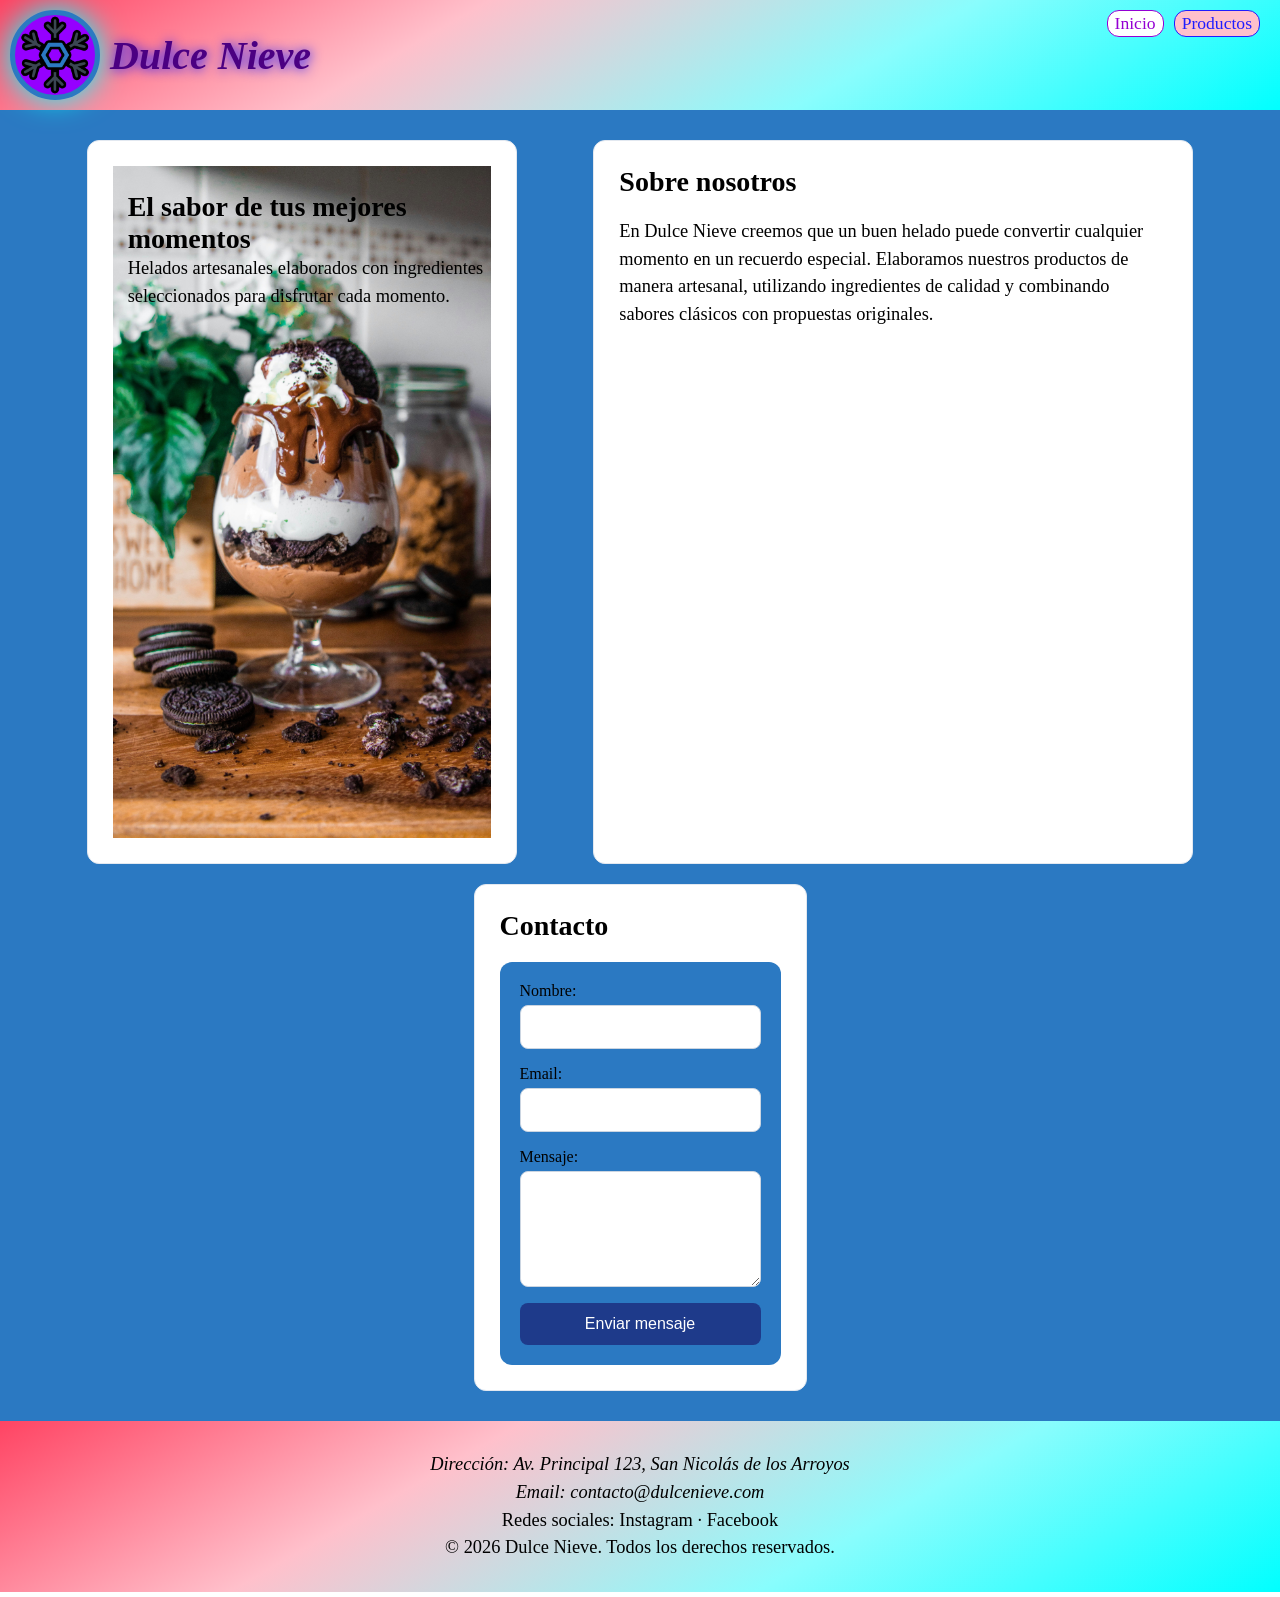
==== commit 380fd67d: "Se cambiaron y descargaron imagenes" ====
--- a/index.html
+++ b/index.html
@@ -3,13 +3,13 @@
   <head>
     <meta charset="UTF-8" />
     <meta name="viewport" content="width=device-width, initial-scale=1.0" />
-    <link rel="icon" type="image/png" href="img/logo.png" />
+    <link rel="icon" type="image/png" href="./img/logo.png" />
     <link rel="stylesheet" href="./styles.css" />
     <title>Dulce Nieve | Heladería</title>
   </head>
   <body id="pagina-principal">
     <header class="encabezado">
-      <img src="img/logo.png" alt="Logo de Dulce Nieve" />
+      <img src="./img/logo.png" alt="Logo de Dulce Nieve" />
       <h1><em>Dulce Nieve</em></h1>
       <nav class="barra">
         <ul>
@@ -26,7 +26,7 @@
     <main class="contenedor">
       <section class="seccion inicio-principal">
         <img
-          src="https://images.unsplash.com/photo-1563805042-7684c019e1cb"
+          src="./img/img-inicio-principal.jfif"
           alt="Helado artesanal servido en una copa"
         />
 
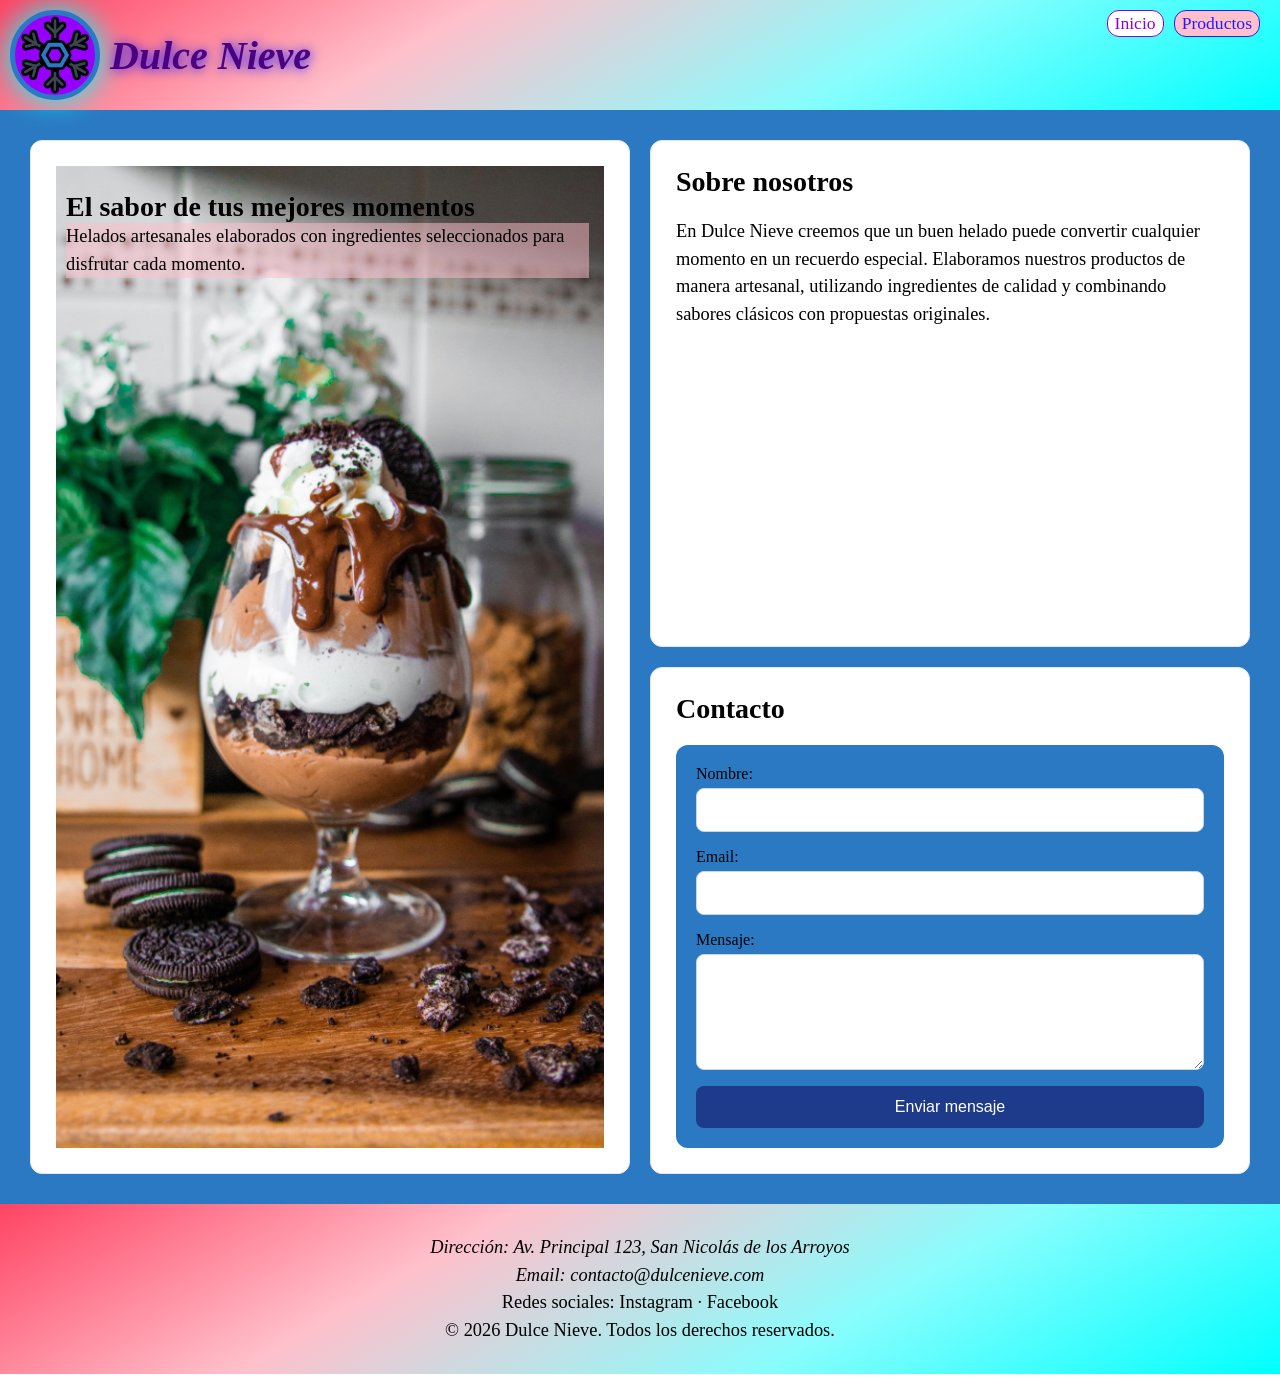
==== commit 5b523632: "Se corrigue error en el form" ====
--- a/index.html
+++ b/index.html
@@ -54,7 +54,7 @@
       <section class="seccion">
         <h2>Contacto</h2>
 
-        <form action="#" method="post">
+        <form action="" method="">
           <div class="campo">
             <label for="nombre">Nombre:</label>
             <input
--- a/styles.css
+++ b/styles.css
@@ -165,6 +165,10 @@
     left: 25px;
 }
 
+.inicio-principal p {
+  background-color: rgba(255, 192, 203, 0.5);
+}
+
 .seccion form {
   width: 100%;
 
@@ -307,37 +311,7 @@
     padding: 25px;
   }
 
-  #pagina-principal
-  .contenedor {
-    flex-direction: row;
-    flex-wrap: wrap;
-  }
-
-
-  .sobre-nosotros {
-    width: clamp(400px, 600px, 800px);
-  }
-
-  .seccion form {
-    max-width: 400px;
-  }
-
-  .inicio-principal {
-    min-width: 430px;
-    max-width: 400px;
-  }
-
-  .inicio-principal img {
-    width: 100%;
-    margin: 0;
-  }
-
-  .inicio-principal > div {
-    max-width: 375px;
-    top: 50px;
-    left: 40px;
-  }
-
+  /* Productos */
   .productos-grid {
     grid-template-columns: repeat(2, 1fr);
   }
@@ -345,10 +319,61 @@
   .producto img {
     width: 100%;
     max-height: 300px;
-
     aspect-ratio: 1 / 1;
     object-fit: cover;
-
     border-radius: 10px;
   }
+
+  .inicio-principal > div {
+    max-width: calc(100% - 75px);
+    top: 50px;
+    left: 40px;
+  }
+}
+
+@media (min-width: 900px) {
+  #pagina-principal .contenedor {
+    display: grid;
+    grid-template-columns: minmax(400px, 1fr) minmax(400px, 1fr);
+    grid-template-rows: 1fr 1fr;
+    gap: 20px;
+    align-items: stretch;
+  }
+
+  #pagina-principal .inicio-principal {
+    grid-column: 1;
+    grid-row: 1 / 3;
+
+    min-width: 0;
+    max-width: none;
+  }
+
+  #pagina-principal .sobre-nosotros {
+    grid-column: 2;
+    grid-row: 1;
+
+    width: auto;
+  }
+
+  #pagina-principal .seccion:last-child {
+    grid-column: 2;
+    grid-row: 2;
+  }
+
+  #pagina-principal .inicio-principal img {
+    width: 100%;
+    height: 100%;
+    object-fit: cover;
+    margin: 0;
+  }
+
+  #pagina-principal .inicio-principal > div {
+    max-width: calc(100% - 75px);
+    top: 50px;
+    left: 35px;
+  }
+
+  #pagina-principal .seccion form {
+    max-width: none;
+  }
 }
